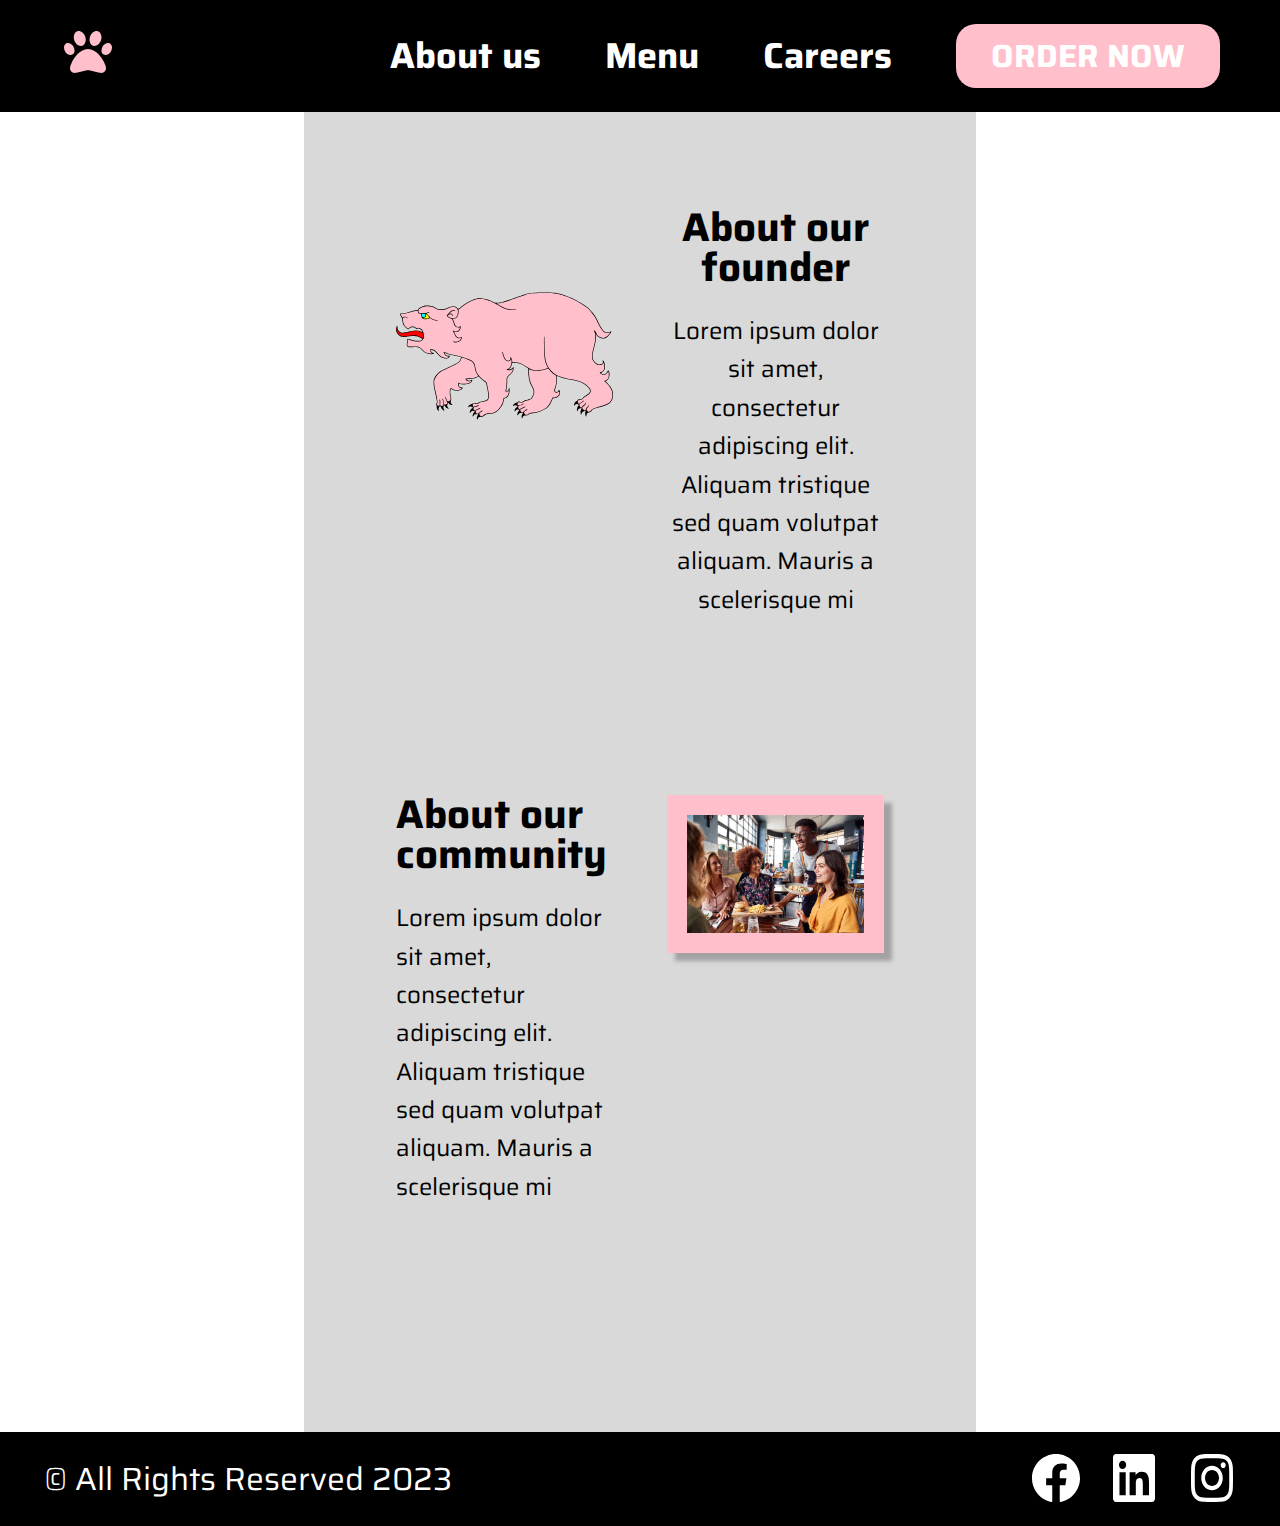
==== pages/about-us.html @ 556cab65 "menu page layout and design, linked pages to nav btns" ====
<!DOCTYPE html>
<html lang="en">
  <head>
    <meta charset="UTF-8" />
    <meta name="author" content="Group 3" />
    <meta name="description" content="Restaurant" />
    <meta name="keywords" content="Restaurant, menu, booking, food" />
    <meta name="viewport" content="width=device-width, initial-scale=1.0" />
    <link rel="stylesheet" href="../css/reset.css" type="text/css" />
    <link rel="stylesheet" href="../css/styles.css" type="text/css" />
    <link rel="stylesheet" href="../css/about-us.css" type="text/css" />
    <title>Pink Bear Restaurant - About us</title>
  </head>
  <body class="position-relative">
    <header id="about-us-header" class="header bg-black">
      <nav class="navbar">
        <ul class="navbar-list d-flex items-center fs-36 fw-700">
          <li class="navbar-list__paw-link">
            <a href="../index.html"
              ><img
                src="../assets/svg/paw-icon.svg"
                alt="Bear paw icon"
                class="navbar-list__paw-icon"
            /></a>
          </li>
          <li>
            <a
              href="./about-us.html"
              class="navbar-list__link position-relative"
              >About us</a
            >
          </li>
          <li>
            <a href="./menu.html" class="navbar-list__link position-relative"
              >Menu</a
            >
          </li>
          <li>
            <a href="" class="navbar-list__link position-relative">Careers</a>
          </li>
          <li>
            <button
              type="button"
              class="navbar-list__order-now-btn primary-btn"
            >
              Order now
            </button>
          </li>
        </ul>
      </nav>
    </header>
    <main id="about-us-main">
      <section id="about-us-section" class="about-us-section">
        <img
          src="../assets/svg/bear-logo.svg"
          alt="Pink bear logo"
          class="bear-logo bear-grid"
        />
        <hgroup
          id="about-founder-description"
          class="about-founder-description d-flex items-center flex-column"
        >
          <h2 class="fs-40 fw-700 about-founder-description__h2 text-center">
            About our founder
          </h2>
          <p class="fs-24 about-founder-description__text text-center">
            Lorem ipsum dolor sit amet, consectetur adipiscing elit. Aliquam
            tristique sed quam volutpat aliquam. Mauris a scelerisque mi
          </p>
        </hgroup>
        <hgroup
          id="about-community-description"
          class="about-community-description d-flex flex-column"
        >
          <h2 class="fs-40 fw-700">About our community</h2>
          <p class="fs-24 about-community-description__text">
            Lorem ipsum dolor sit amet, consectetur adipiscing elit. Aliquam
            tristique sed quam volutpat aliquam. Mauris a scelerisque mi
          </p>
        </hgroup>
        <img
          src="../assets/img/community.jpg"
          alt="Visitors of our restaurant"
          class="about-community-description__image"
        />
      </section>
    </main>
    <footer id="about-us-footer" class="footer bg-black d-flex items-center">
      <p class="footer__rights-reserved">© All Rights Reserved 2023</p>
      <div>
        <img
          src="../assets/svg/facebook-icon.svg"
          alt="Facebook icon"
          class="footer__icon footer__icon--mr-26"
        />
        <img
          src="../assets/svg/linkedin-icon.svg"
          alt="LinkedIn icon"
          class="footer__icon footer__icon--mr-26"
        />
        <img
          src="../assets/svg/instagram-icon.svg"
          alt="Instagram icon"
          class="footer__icon"
        />
      </div>
    </footer>
  </body>
</html>
---- css/styles.css ----
@import url("https://fonts.googleapis.com/css2?family=Saira:ital,wght@0,100..900;1,100..900&display=swap");

html {
  scroll-padding-top: 20px;
}

body {
  font-family: "Saira", sans-serif;
  font-weight: 400;
  min-height: 100vh;
}

/* HELPER CLASSES */
.bg-black {
  background-color: #000000;
}

.fs-64 {
  font-size: 64px;
}

.fs-40 {
  font-size: 40px;
}

.fs-36 {
  font-size: 36px;
}

.fs-24 {
  font-size: 24px;
}

.fw-700 {
  font-weight: 700;
}

.text-center {
  text-align: center;
}

.primary-btn {
  color: white;
  background-color: #ffc0cb;
  text-transform: uppercase;
  border-radius: 20px;
  font-family: "Saira", sans-serif;
  border: none;
  font-size: 32px;
  font-weight: 700;
  transition-property: background-color;
  transition-duration: 500ms;
}

.position-relative {
  position: relative;
}

.d-flex {
  display: flex;
}

.items-center {
  align-items: center;
}

.flex-column {
  flex-direction: column;
}

/*NAVIGATION*/
.header {
  width: 100%;
  height: 112px;
  position: fixed;
  top: 0;
  z-index: 1;
  padding-right: 60px;
  box-sizing: border-box;
}

.navbar-list {
  list-style-type: none;
  width: 100%;
  height: 112px;
  justify-content: flex-end;
  gap: 64px;
  position: relative;
}

.navbar-list__paw-link {
  position: absolute;
  z-index: 2;
  top: 28px;
  left: 64px;
}

.navbar-list__paw-icon {
  max-width: 48px;
  max-height: 48px;
  transition: transform 1000ms, filter 1000ms;
}

.navbar-list__paw-icon:hover {
  transform: scale(1.1);
  filter: drop-shadow(0 0 0.75rem white);
}

.navbar-list__link {
  color: white;
  text-decoration: none;
}

.navbar-list__link::after {
  transform: scaleX(0);
  content: "";
  position: absolute;
  bottom: 0;
  left: 0;
  width: 100%;
  height: 1px;
  background-color: white;
  transition-property: transform;
  transition-duration: 1000ms;
}

.navbar-list__link:hover::after {
  transform: scaleX(1);
}

.navbar-list__order-now-btn {
  height: 64px;
  width: 264px;
}

.navbar-list__order-now-btn:hover {
  background-color: #daa5ad;
  cursor: pointer;
}

.navbar-list__order-now-btn:active {
  background-color: #daa5ad;
  cursor: pointer;
}

/*LOGO*/
.bear-logo {
  max-width: 524px;
  max-height: 296px;
  width: 100%;
  height: 100%;
}

/*Call us icon*/
.home-book-table-section__call-icon {
  position: absolute;
  z-index: 0;
  right: 0;
  transition-property: fill;
  transition-duration: 500ms;
}

.home-book-table-section__call-icon--b202 {
  bottom: 202px;
}

.home-book-table-section__call-icon:hover {
  cursor: pointer;
}

/*FOOTER*/
.footer {
  height: 94px;
  color: white;
  justify-content: space-between;
  padding: 0 44px;
  box-sizing: border-box;
  position: absolute;
  bottom: 0;
  left: 0;
  width: 100%;
}

.footer__rights-reserved {
  font-size: 32px;
}

.footer__icon {
  width: 48px;
  height: 48px;
}

.footer__icon:hover {
  cursor: pointer;
}

.footer__icon--mr-26 {
  margin-right: 26px;
}
---- css/about-us.css ----
.about-us-section {
  padding: 208px 92px 320px 92px;
  background-color: #d9d9d9;
  margin: 0 19rem;
  display: grid;
  grid-template-columns: repeat(2, 1fr);
  grid-template-rows: repeat(2, 1fr);
  grid-template-areas: "bear-grid founder" "community community-img";
  column-gap: 3.4rem;
  row-gap: 11rem;
}

/*FOUNDER*/
.bear-grid {
  grid-area: bear-grid;
}

.about-founder-description {
  grid-area: founder;
}

.about-founder-description__text {
  margin-top: 24px;
  line-height: 1.6;
}

/*COMMUNITY*/
.about-community-description {
  grid-area: community;
}

.about-community-description__image {
  max-height: auto;
  max-width: 100%;
  border: 20px solid #ffc0cb;
  box-sizing: border-box;
  box-shadow: 8px 8px 4px #00000040;
  grid-area: community-img;
}

.about-community-description__text {
  margin-top: 24px;
  line-height: 1.6;
}
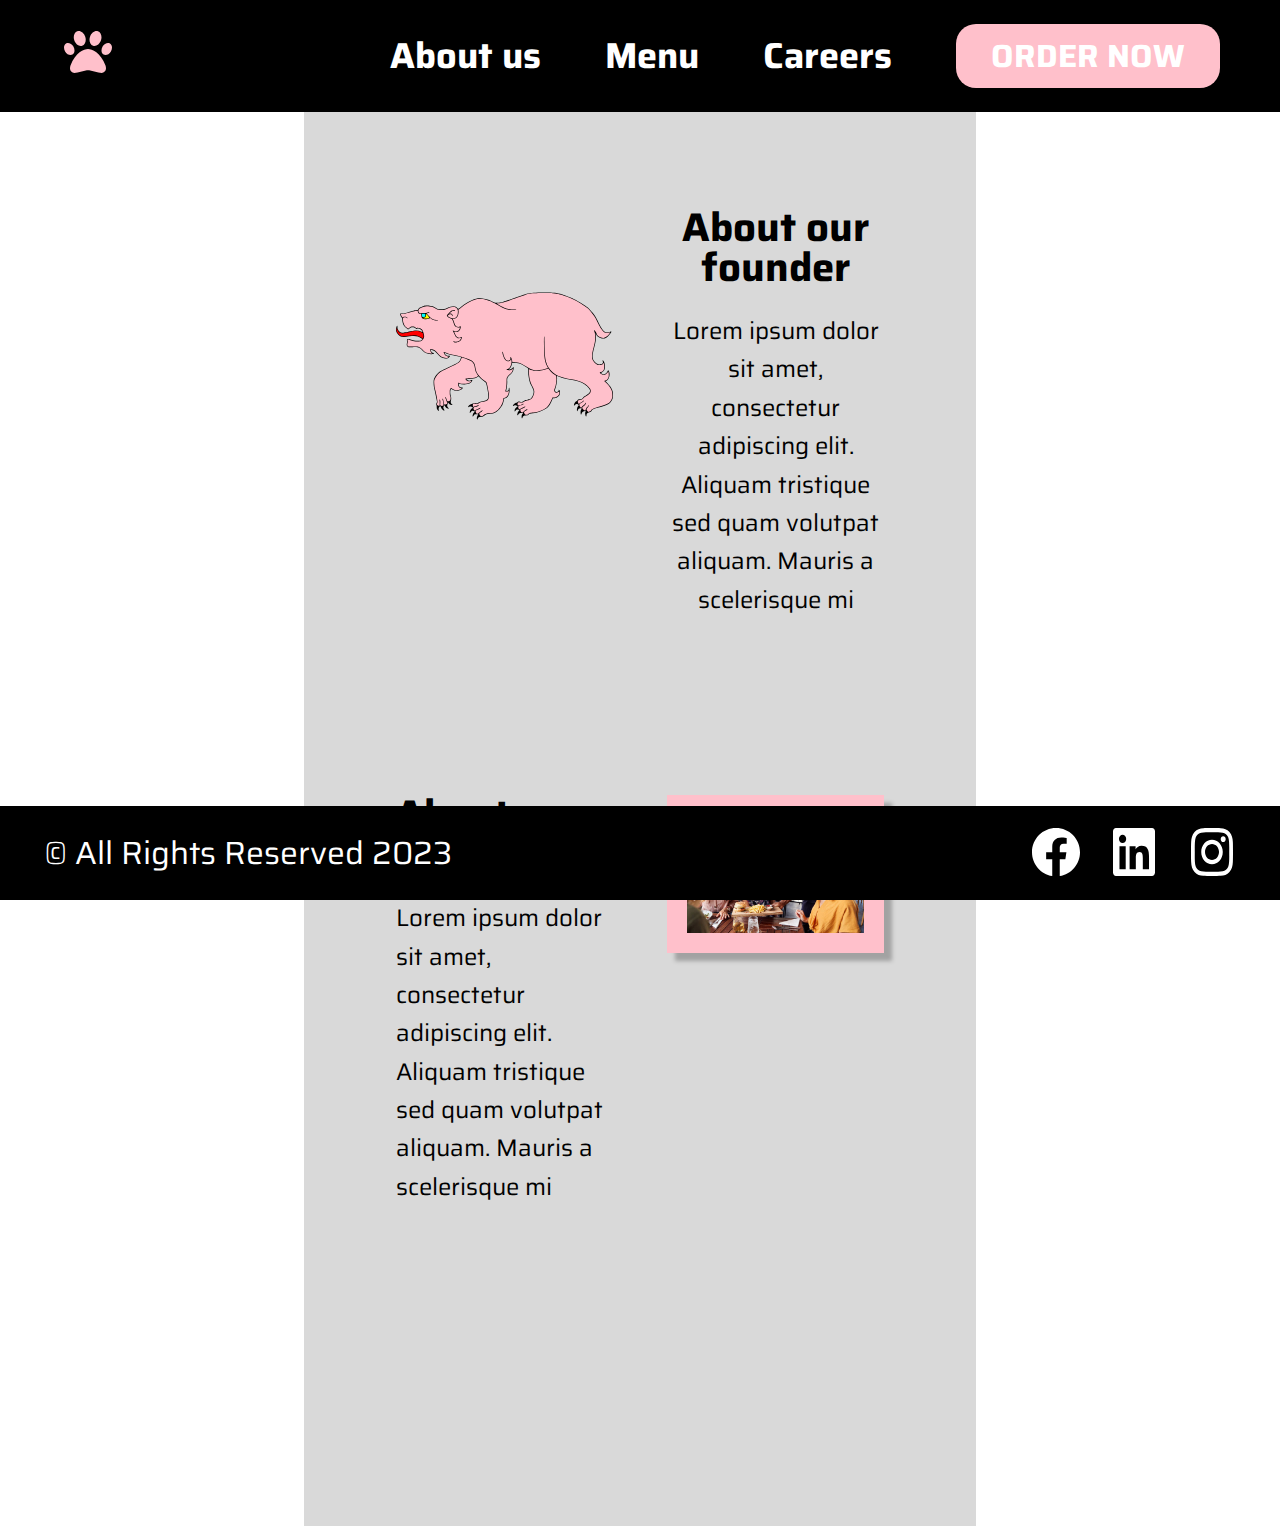
==== commit a7625635: "linking booking page to all other" ====
--- a/pages/about-us.html
+++ b/pages/about-us.html
@@ -43,7 +43,7 @@
               type="button"
               class="navbar-list__order-now-btn primary-btn"
             >
-              Order now
+              <a href="../pages/book-table.html">Order now</a>
             </button>
           </li>
         </ul>
--- a/css/styles.css
+++ b/css/styles.css
@@ -1,4 +1,14 @@
-@import url("https://fonts.googleapis.com/css2?family=Saira:ital,wght@0,100..900;1,100..900&display=swap");
+@font-face {
+  font-family: "Saira";
+  src: url("../fonts/Saira/static/Saira-Regular.ttf");
+  font-weight: 400;
+}
+
+@font-face {
+  font-family: "Saira";
+  src: url("../fonts/Saira/static/Saira-Bold.ttf");
+  font-weight: 700;
+}
 
 html {
   scroll-padding-top: 20px;
@@ -7,7 +17,12 @@
 body {
   font-family: "Saira", sans-serif;
   font-weight: 400;
-  min-height: 100vh;
+  min-height: 100%;
+}
+
+a {
+  text-decoration: none;
+  color: inherit;
 }
 
 /* HELPER CLASSES */
@@ -52,6 +67,18 @@
   transition-duration: 500ms;
 }
 
+.form-btn {
+  height: 58px;
+  background-color: #1b52df;
+  color: #ffffff;
+  font-family: "Saira", sans-serif;
+  font-weight: 400;
+  border: none;
+  transition-property: background-color;
+  transition-duration: 500ms;
+  box-sizing: border-box;
+}
+
 .position-relative {
   position: relative;
 }
@@ -66,6 +93,11 @@
 
 .flex-column {
   flex-direction: column;
+}
+
+.form-btn:hover {
+  background-color: #1949c4;
+  cursor: pointer;
 }
 
 /*NAVIGATION*/
@@ -175,7 +207,7 @@
   justify-content: space-between;
   padding: 0 44px;
   box-sizing: border-box;
-  position: absolute;
+  position: fixed;
   bottom: 0;
   left: 0;
   width: 100%;
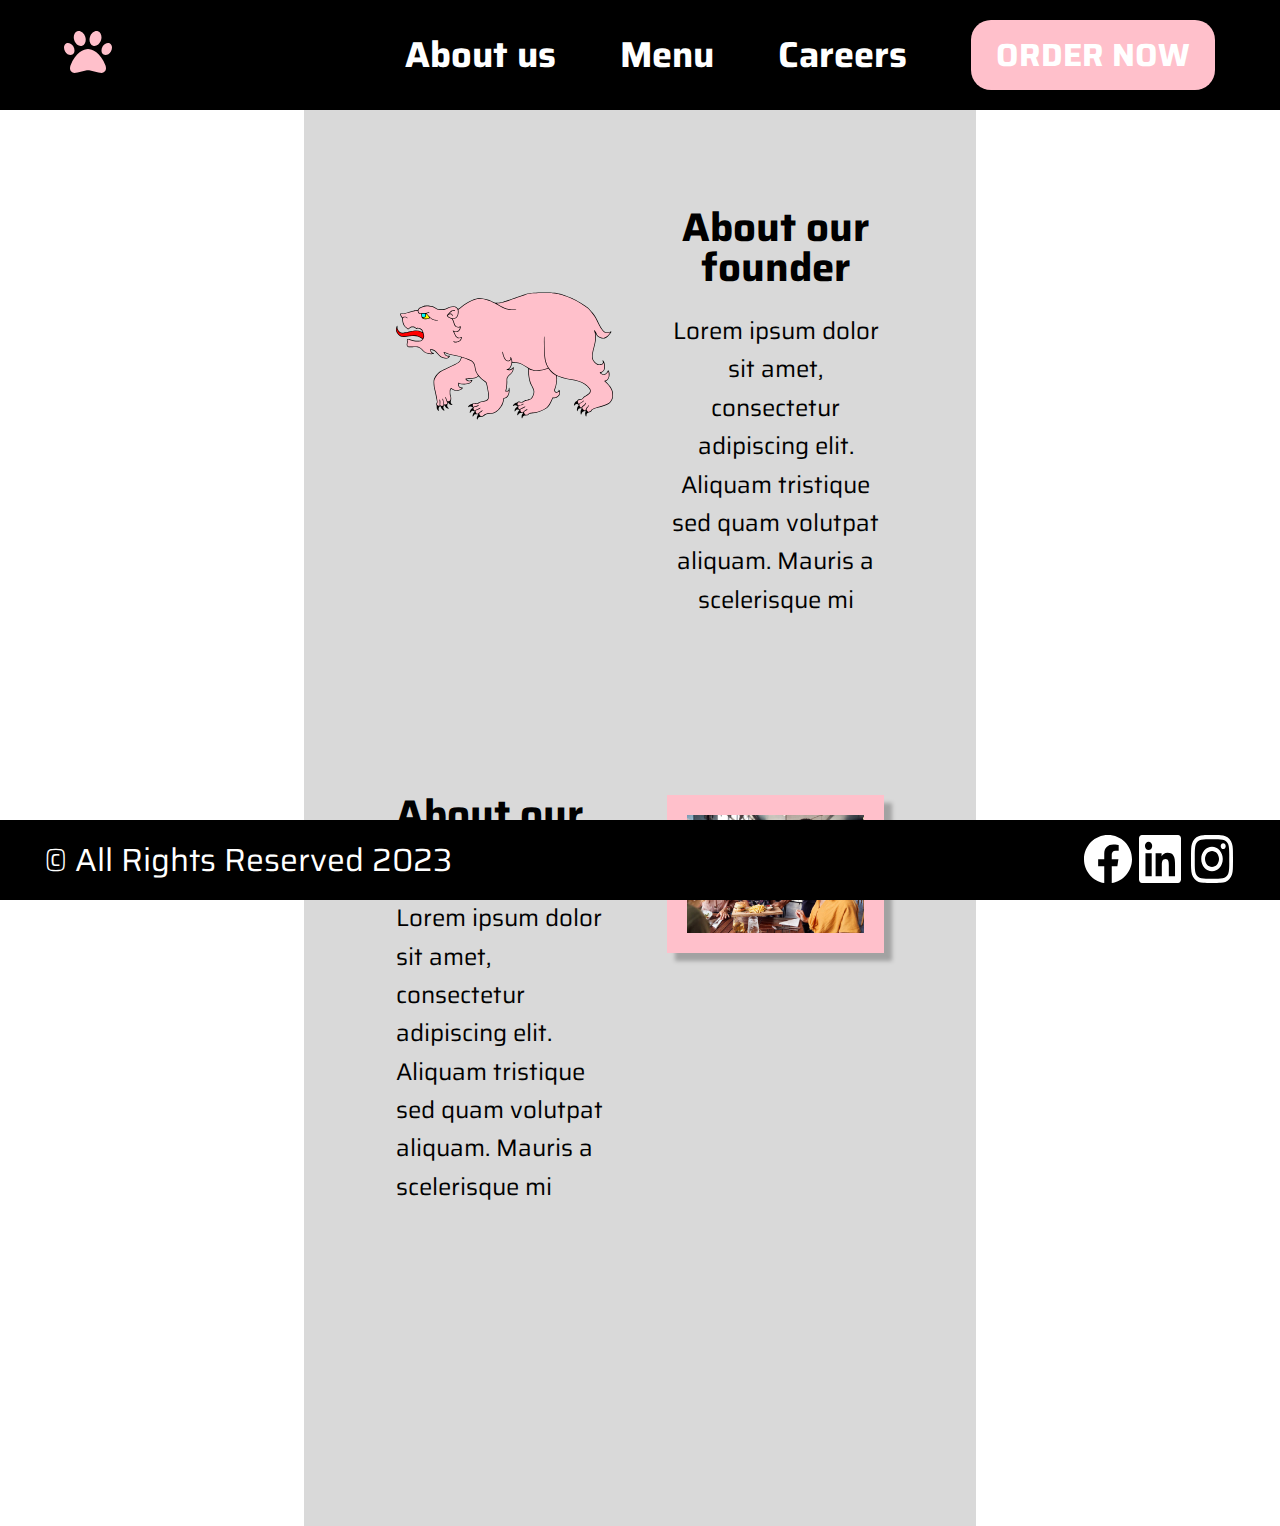
==== commit 31ae6624: "Add responsive footer" ====
--- a/pages/about-us.html
+++ b/pages/about-us.html
@@ -43,7 +43,17 @@
               type="button"
               class="navbar-list__order-now-btn primary-btn"
             >
-              <a href="../pages/book-table.html">Order now</a>
+              <svg
+                xmlns="http://www.w3.org/2000/svg"
+                viewBox="0 0 448 512"
+                class="navbar-list__order-now-icon"
+              >
+                <!--!Font Awesome Free 6.5.1 by @fontawesome - https://fontawesome.com License - https://fontawesome.com/license/free Copyright 2024 Fonticons, Inc.-->
+                <path
+                  d="M416 0C400 0 288 32 288 176V288c0 35.3 28.7 64 64 64h32V480c0 17.7 14.3 32 32 32s32-14.3 32-32V352 240 32c0-17.7-14.3-32-32-32zM64 16C64 7.8 57.9 1 49.7 .1S34.2 4.6 32.4 12.5L2.1 148.8C.7 155.1 0 161.5 0 167.9c0 45.9 35.1 83.6 80 87.7V480c0 17.7 14.3 32 32 32s32-14.3 32-32V255.6c44.9-4.1 80-41.8 80-87.7c0-6.4-.7-12.8-2.1-19.1L191.6 12.5c-1.8-8-9.3-13.3-17.4-12.4S160 7.8 160 16V150.2c0 5.4-4.4 9.8-9.8 9.8c-5.1 0-9.3-3.9-9.8-9L127.9 14.6C127.2 6.3 120.3 0 112 0s-15.2 6.3-15.9 14.6L83.7 151c-.5 5.1-4.7 9-9.8 9c-5.4 0-9.8-4.4-9.8-9.8V16zm48.3 152l-.3 0-.3 0 .3-.7 .3 .7z"
+                />
+              </svg>
+              Order now
             </button>
           </li>
         </ul>
@@ -86,7 +96,7 @@
       </section>
     </main>
     <footer id="about-us-footer" class="footer bg-black d-flex items-center">
-      <p class="footer__rights-reserved">© All Rights Reserved 2023</p>
+      <p class="fs-32">© All Rights Reserved 2023</p>
       <div>
         <img
           src="../assets/svg/facebook-icon.svg"
--- a/css/styles.css
+++ b/css/styles.css
@@ -20,30 +20,29 @@
   min-height: 100%;
 }
 
-a {
-  text-decoration: none;
-  color: inherit;
-}
-
 /* HELPER CLASSES */
 .bg-black {
   background-color: #000000;
 }
 
 .fs-64 {
-  font-size: 64px;
+  font-size: 2.25rem;
 }
 
 .fs-40 {
-  font-size: 40px;
+  font-size: 2rem;
 }
 
 .fs-36 {
-  font-size: 36px;
+  font-size: 1.7rem;
+}
+
+.fs-32 {
+  font-size: 1.2rem;
 }
 
 .fs-24 {
-  font-size: 24px;
+  font-size: 1rem;
 }
 
 .fw-700 {
@@ -61,7 +60,6 @@
   border-radius: 20px;
   font-family: "Saira", sans-serif;
   border: none;
-  font-size: 32px;
   font-weight: 700;
   transition-property: background-color;
   transition-duration: 500ms;
@@ -101,41 +99,27 @@
 }
 
 /*NAVIGATION*/
+
 .header {
   width: 100%;
-  height: 112px;
+  height: auto;
   position: fixed;
   top: 0;
   z-index: 1;
-  padding-right: 60px;
   box-sizing: border-box;
 }
 
 .navbar-list {
   list-style-type: none;
   width: 100%;
-  height: 112px;
-  justify-content: flex-end;
-  gap: 64px;
+  height: auto;
+  justify-content: center;
+  align-items: center;
+  flex-wrap: wrap;
+  gap: 20px;
   position: relative;
-}
-
-.navbar-list__paw-link {
-  position: absolute;
-  z-index: 2;
-  top: 28px;
-  left: 64px;
-}
-
-.navbar-list__paw-icon {
-  max-width: 48px;
-  max-height: 48px;
-  transition: transform 1000ms, filter 1000ms;
-}
-
-.navbar-list__paw-icon:hover {
-  transform: scale(1.1);
-  filter: drop-shadow(0 0 0.75rem white);
+  padding: 20px 5px;
+  box-sizing: border-box;
 }
 
 .navbar-list__link {
@@ -143,36 +127,19 @@
   text-decoration: none;
 }
 
-.navbar-list__link::after {
-  transform: scaleX(0);
-  content: "";
-  position: absolute;
-  bottom: 0;
-  left: 0;
-  width: 100%;
-  height: 1px;
-  background-color: white;
-  transition-property: transform;
-  transition-duration: 1000ms;
-}
-
-.navbar-list__link:hover::after {
-  transform: scaleX(1);
-}
-
 .navbar-list__order-now-btn {
-  height: 64px;
-  width: 264px;
-}
-
-.navbar-list__order-now-btn:hover {
-  background-color: #daa5ad;
-  cursor: pointer;
-}
-
-.navbar-list__order-now-btn:active {
-  background-color: #daa5ad;
-  cursor: pointer;
+  max-height: 80px;
+  max-width: 100px;
+  padding: 10px 25px;
+  color: transparent;
+}
+
+.navbar-list__order-now-icon {
+  margin: auto;
+  vertical-align: middle;
+  width: 48px;
+  height: 48px;
+  fill: #ffffff;
 }
 
 /*LOGO*/
@@ -202,10 +169,11 @@
 
 /*FOOTER*/
 .footer {
-  height: 94px;
+  max-height: 80px;
+  height: auto;
   color: white;
   justify-content: space-between;
-  padding: 0 44px;
+  padding: 23px 44px;
   box-sizing: border-box;
   position: fixed;
   bottom: 0;
@@ -213,19 +181,117 @@
   width: 100%;
 }
 
-.footer__rights-reserved {
-  font-size: 32px;
+.footer__icon-container {
+  gap: 15px;
 }
 
 .footer__icon {
-  width: 48px;
-  height: 48px;
-}
-
-.footer__icon:hover {
-  cursor: pointer;
-}
-
-.footer__icon--mr-26 {
-  margin-right: 26px;
-}
+  width: 30px;
+  height: 30px;
+}
+
+@media only screen and (min-width: 1020px) {
+  .fs-64 {
+    font-size: 4rem;
+  }
+
+  .fs-40 {
+    font-size: 2.5rem;
+  }
+
+  .fs-36 {
+    font-size: 2.25rem;
+  }
+
+  .fs-32 {
+    font-size: 32px;
+  }
+
+  .fs-24 {
+    font-size: 1.5rem;
+  }
+
+  /*NAVIGATION*/
+  .header {
+    padding-right: 60px;
+  }
+
+  .navbar-list {
+    list-style-type: none;
+    width: 100%;
+    height: auto;
+    justify-content: flex-end;
+    gap: 64px;
+    position: relative;
+  }
+
+  .navbar-list__paw-link {
+    position: absolute;
+    z-index: 2;
+    top: 28px;
+    left: 64px;
+  }
+
+  .navbar-list__paw-icon {
+    max-width: 48px;
+    max-height: 48px;
+    transition: transform 1000ms, filter 1000ms;
+  }
+
+  .navbar-list__paw-icon:hover {
+    transform: scale(1.1);
+    filter: drop-shadow(0 0 0.75rem white);
+  }
+
+  .navbar-list__link::after {
+    transform: scaleX(0);
+    content: "";
+    position: absolute;
+    bottom: 0;
+    left: 0;
+    width: 100%;
+    height: 1px;
+    background-color: white;
+    transition-property: transform;
+    transition-duration: 1000ms;
+  }
+
+  .navbar-list__link:hover::after {
+    transform: scaleX(1);
+  }
+
+  .navbar-list__order-now-btn {
+    max-width: 100%;
+    height: auto;
+    color: #ffffff;
+    font-size: 32px;
+  }
+
+  .navbar-list__order-now-btn:hover {
+    background-color: #daa5ad;
+    cursor: pointer;
+  }
+
+  .navbar-list__order-now-btn:active {
+    background-color: #daa5ad;
+    cursor: pointer;
+  }
+
+  .navbar-list__order-now-icon {
+    display: none;
+  }
+
+  /*FOOTER*/
+  .footer__icon-container {
+    gap: 26px;
+  }
+
+  .footer__icon {
+    width: 48px;
+    height: 48px;
+  }
+
+  .footer__icon:hover {
+    cursor: pointer;
+  }
+}
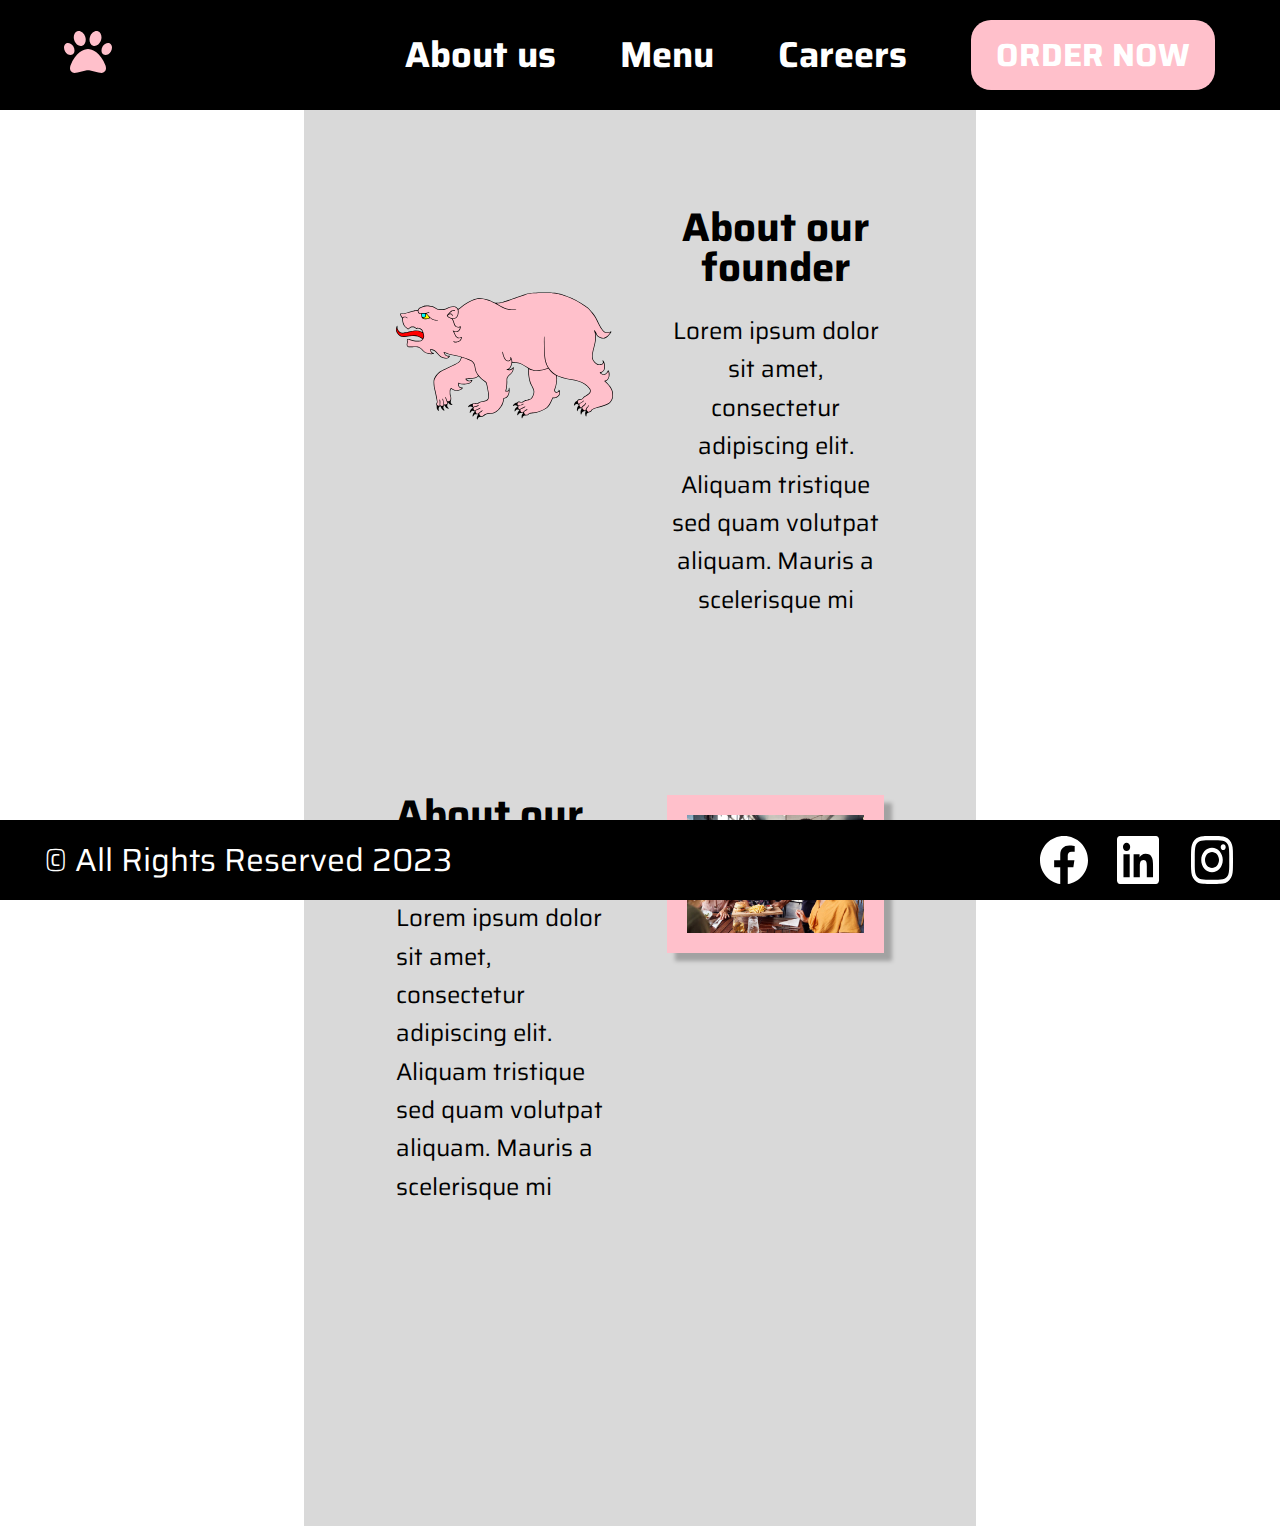
==== commit 4a878bb8: "Update footer for all pages" ====
--- a/pages/about-us.html
+++ b/pages/about-us.html
@@ -97,7 +97,7 @@
     </main>
     <footer id="about-us-footer" class="footer bg-black d-flex items-center">
       <p class="fs-32">© All Rights Reserved 2023</p>
-      <div>
+      <div class="footer__icon-container d-flex">
         <img
           src="../assets/svg/facebook-icon.svg"
           alt="Facebook icon"
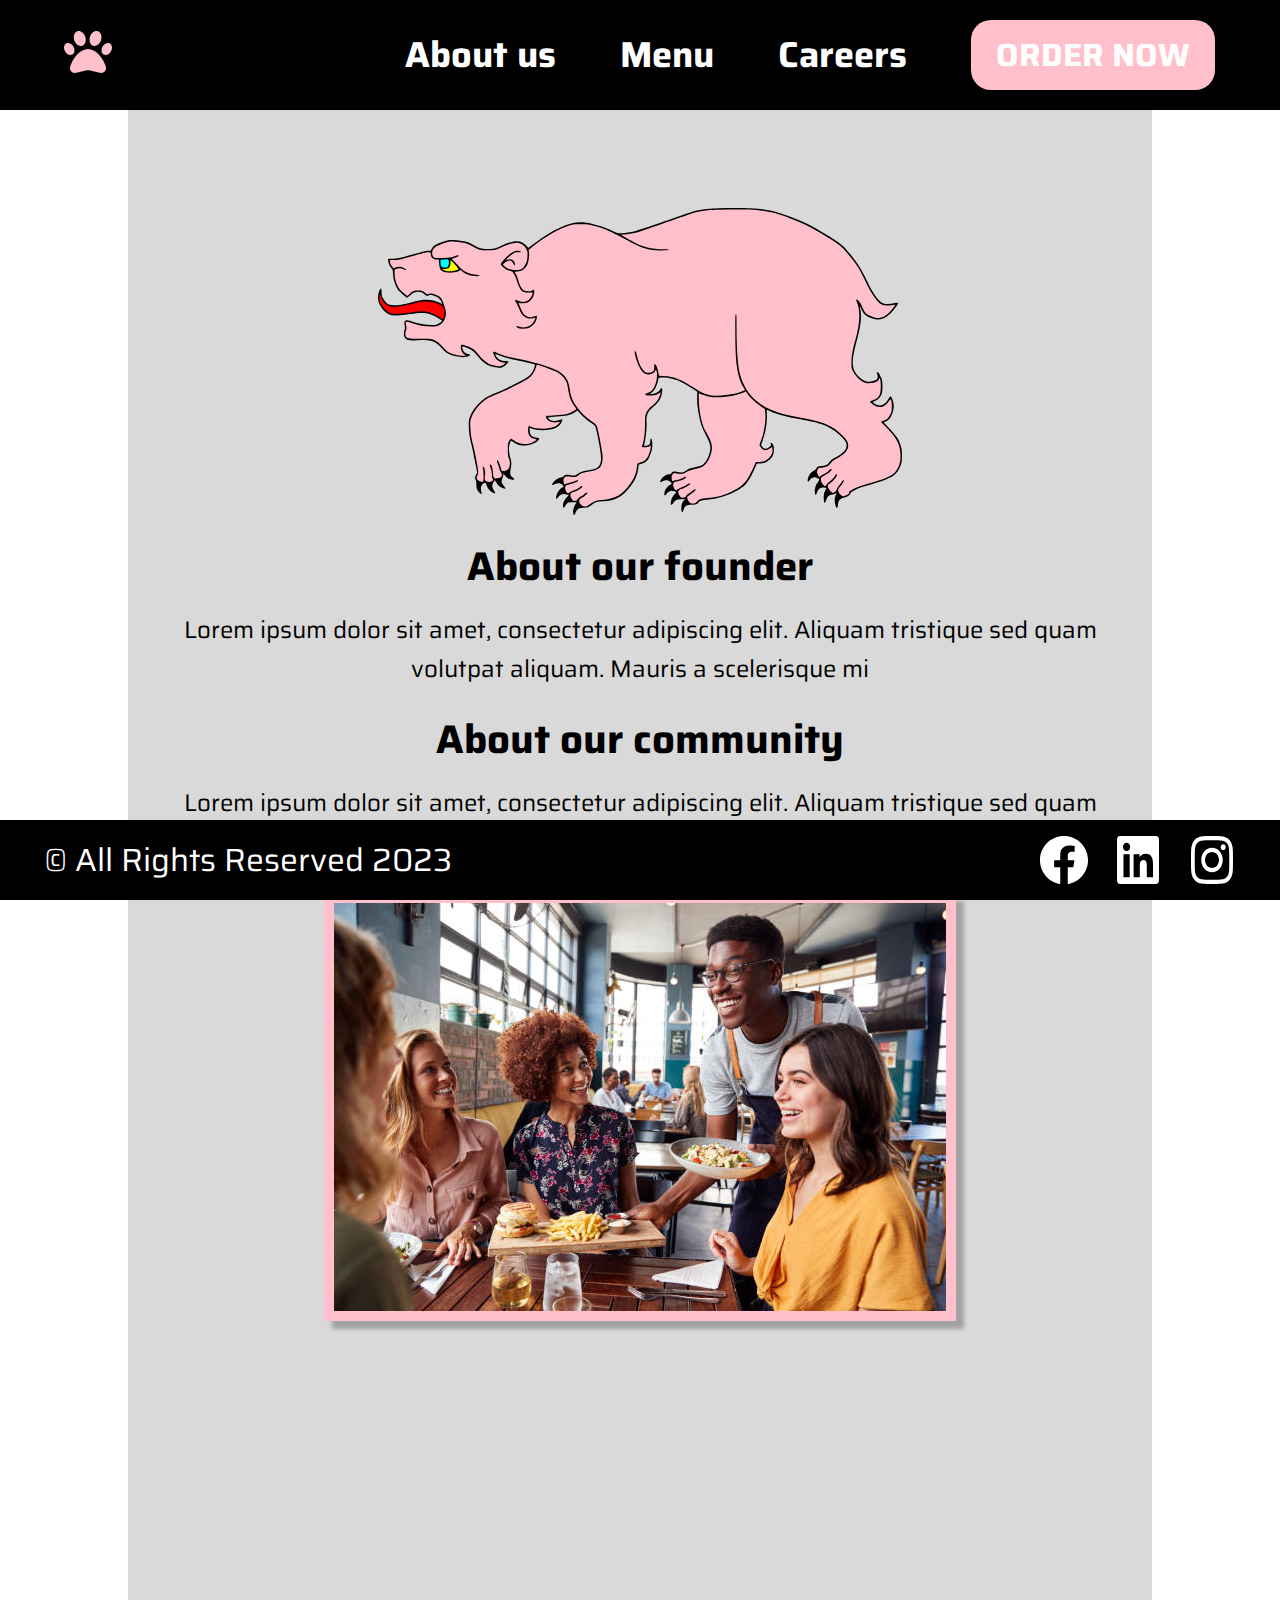
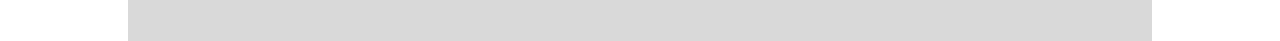
==== commit 2cc13680: "Make the About us page responsive; remove the unnecessary styles like height: auto; make the respons" ====
--- a/pages/about-us.html
+++ b/pages/about-us.html
@@ -36,25 +36,31 @@
             >
           </li>
           <li>
-            <a href="" class="navbar-list__link position-relative">Careers</a>
+            <a
+              href="./application.html"
+              class="navbar-list__link position-relative"
+              >Careers</a
+            >
           </li>
           <li>
-            <button
-              type="button"
-              class="navbar-list__order-now-btn primary-btn"
-            >
-              <svg
-                xmlns="http://www.w3.org/2000/svg"
-                viewBox="0 0 448 512"
-                class="navbar-list__order-now-icon"
+            <a href="../pages/book-table.html">
+              <button
+                type="button"
+                class="navbar-list__order-now-btn primary-btn"
               >
-                <!--!Font Awesome Free 6.5.1 by @fontawesome - https://fontawesome.com License - https://fontawesome.com/license/free Copyright 2024 Fonticons, Inc.-->
-                <path
-                  d="M416 0C400 0 288 32 288 176V288c0 35.3 28.7 64 64 64h32V480c0 17.7 14.3 32 32 32s32-14.3 32-32V352 240 32c0-17.7-14.3-32-32-32zM64 16C64 7.8 57.9 1 49.7 .1S34.2 4.6 32.4 12.5L2.1 148.8C.7 155.1 0 161.5 0 167.9c0 45.9 35.1 83.6 80 87.7V480c0 17.7 14.3 32 32 32s32-14.3 32-32V255.6c44.9-4.1 80-41.8 80-87.7c0-6.4-.7-12.8-2.1-19.1L191.6 12.5c-1.8-8-9.3-13.3-17.4-12.4S160 7.8 160 16V150.2c0 5.4-4.4 9.8-9.8 9.8c-5.1 0-9.3-3.9-9.8-9L127.9 14.6C127.2 6.3 120.3 0 112 0s-15.2 6.3-15.9 14.6L83.7 151c-.5 5.1-4.7 9-9.8 9c-5.4 0-9.8-4.4-9.8-9.8V16zm48.3 152l-.3 0-.3 0 .3-.7 .3 .7z"
-                />
-              </svg>
-              Order now
-            </button>
+                <svg
+                  xmlns="http://www.w3.org/2000/svg"
+                  viewBox="0 0 448 512"
+                  class="navbar-list__order-now-icon"
+                >
+                  <!--!Font Awesome Free 6.5.1 by @fontawesome - https://fontawesome.com License - https://fontawesome.com/license/free Copyright 2024 Fonticons, Inc.-->
+                  <path
+                    d="M416 0C400 0 288 32 288 176V288c0 35.3 28.7 64 64 64h32V480c0 17.7 14.3 32 32 32s32-14.3 32-32V352 240 32c0-17.7-14.3-32-32-32zM64 16C64 7.8 57.9 1 49.7 .1S34.2 4.6 32.4 12.5L2.1 148.8C.7 155.1 0 161.5 0 167.9c0 45.9 35.1 83.6 80 87.7V480c0 17.7 14.3 32 32 32s32-14.3 32-32V255.6c44.9-4.1 80-41.8 80-87.7c0-6.4-.7-12.8-2.1-19.1L191.6 12.5c-1.8-8-9.3-13.3-17.4-12.4S160 7.8 160 16V150.2c0 5.4-4.4 9.8-9.8 9.8c-5.1 0-9.3-3.9-9.8-9L127.9 14.6C127.2 6.3 120.3 0 112 0s-15.2 6.3-15.9 14.6L83.7 151c-.5 5.1-4.7 9-9.8 9c-5.4 0-9.8-4.4-9.8-9.8V16zm48.3 152l-.3 0-.3 0 .3-.7 .3 .7z"
+                  />
+                </svg>
+                Order now
+              </button>
+            </a>
           </li>
         </ul>
       </nav>
@@ -73,7 +79,7 @@
           <h2 class="fs-40 fw-700 about-founder-description__h2 text-center">
             About our founder
           </h2>
-          <p class="fs-24 about-founder-description__text text-center">
+          <p class="fs-24 about-us-description__text text-center">
             Lorem ipsum dolor sit amet, consectetur adipiscing elit. Aliquam
             tristique sed quam volutpat aliquam. Mauris a scelerisque mi
           </p>
@@ -82,8 +88,8 @@
           id="about-community-description"
           class="about-community-description d-flex flex-column"
         >
-          <h2 class="fs-40 fw-700">About our community</h2>
-          <p class="fs-24 about-community-description__text">
+          <h2 class="fs-40 fw-700 text-center">About our community</h2>
+          <p class="fs-24 about-us-description__text text-center">
             Lorem ipsum dolor sit amet, consectetur adipiscing elit. Aliquam
             tristique sed quam volutpat aliquam. Mauris a scelerisque mi
           </p>
--- a/css/styles.css
+++ b/css/styles.css
@@ -18,6 +18,11 @@
   font-family: "Saira", sans-serif;
   font-weight: 400;
   min-height: 100%;
+}
+
+a {
+  text-decoration: none;
+  color: inherit;
 }
 
 /* HELPER CLASSES */
@@ -102,7 +107,6 @@
 
 .header {
   width: 100%;
-  height: auto;
   position: fixed;
   top: 0;
   z-index: 1;
@@ -111,8 +115,6 @@
 
 .navbar-list {
   list-style-type: none;
-  width: 100%;
-  height: auto;
   justify-content: center;
   align-items: center;
   flex-wrap: wrap;
@@ -144,27 +146,8 @@
 
 /*LOGO*/
 .bear-logo {
-  max-width: 524px;
-  max-height: 296px;
-  width: 100%;
-  height: 100%;
-}
-
-/*Call us icon*/
-.home-book-table-section__call-icon {
-  position: absolute;
-  z-index: 0;
-  right: 0;
-  transition-property: fill;
-  transition-duration: 500ms;
-}
-
-.home-book-table-section__call-icon--b202 {
-  bottom: 202px;
-}
-
-.home-book-table-section__call-icon:hover {
-  cursor: pointer;
+  max-width: 70%;
+  height: auto;
 }
 
 /*FOOTER*/
@@ -190,6 +173,13 @@
   height: 30px;
 }
 
+@media only screen and (min-width: 800px) and (max-width: 1019px) {
+  .bear-logo {
+    max-width: 75%;
+    height: auto;
+  }
+}
+
 @media only screen and (min-width: 1020px) {
   .fs-64 {
     font-size: 4rem;
@@ -204,7 +194,7 @@
   }
 
   .fs-32 {
-    font-size: 32px;
+    font-size: 2rem;
   }
 
   .fs-24 {
@@ -218,7 +208,6 @@
 
   .navbar-list {
     list-style-type: none;
-    width: 100%;
     height: auto;
     justify-content: flex-end;
     gap: 64px;
@@ -281,6 +270,12 @@
     display: none;
   }
 
+  /*LOGO*/
+  .bear-logo {
+    max-width: 524px;
+    width: 100%;
+  }
+
   /*FOOTER*/
   .footer__icon-container {
     gap: 26px;
--- a/css/about-us.css
+++ b/css/about-us.css
@@ -1,44 +1,61 @@
 .about-us-section {
-  padding: 208px 92px 320px 92px;
+  padding: 216px 10px 220px 10px;
   background-color: #d9d9d9;
-  margin: 0 19rem;
+  margin: 0;
   display: grid;
-  grid-template-columns: repeat(2, 1fr);
-  grid-template-rows: repeat(2, 1fr);
-  grid-template-areas: "bear-grid founder" "community community-img";
-  column-gap: 3.4rem;
-  row-gap: 11rem;
+  justify-items: center;
+  row-gap: 2rem;
 }
 
-/*FOUNDER*/
-.bear-grid {
-  grid-area: bear-grid;
-}
-
-.about-founder-description {
-  grid-area: founder;
-}
-
-.about-founder-description__text {
+.about-us-description__text {
   margin-top: 24px;
   line-height: 1.6;
 }
 
-/*COMMUNITY*/
-.about-community-description {
-  grid-area: community;
+.about-community-description__image {
+  max-width: 75%;
+  border: 10px solid #ffc0cb;
+  box-sizing: border-box;
+  box-shadow: 8px 8px 4px #00000040;
 }
 
-.about-community-description__image {
-  max-height: auto;
-  max-width: 100%;
-  border: 20px solid #ffc0cb;
-  box-sizing: border-box;
-  box-shadow: 8px 8px 4px #00000040;
-  grid-area: community-img;
+@media only screen and (min-width: 600px) and (max-width: 1299px) {
+  .about-us-section {
+    padding: 208px 10px 320px 10px;
+    margin: 0 8rem;
+  }
 }
 
-.about-community-description__text {
-  margin-top: 24px;
-  line-height: 1.6;
+@media only screen and (min-width: 1300px) {
+  .about-us-section {
+    padding: 208px 92px 320px 92px;
+    margin: 0 19rem;
+    grid-template-columns: repeat(2, 1fr);
+    grid-template-rows: repeat(2, 1fr);
+    grid-template-areas: "bear-grid founder" "community community-img";
+    column-gap: 3.4rem;
+    row-gap: 11rem;
+  }
+
+  /*FOUNDER*/
+  .bear-grid {
+    grid-area: bear-grid;
+  }
+
+  .about-founder-description {
+    grid-area: founder;
+  }
+
+  /*COMMUNITY*/
+  .about-community-description {
+    grid-area: community;
+  }
+
+  .about-community-description__image {
+    max-height: auto;
+    max-width: 100%;
+    border: 20px solid #ffc0cb;
+    box-sizing: border-box;
+    grid-area: community-img;
+  }
 }
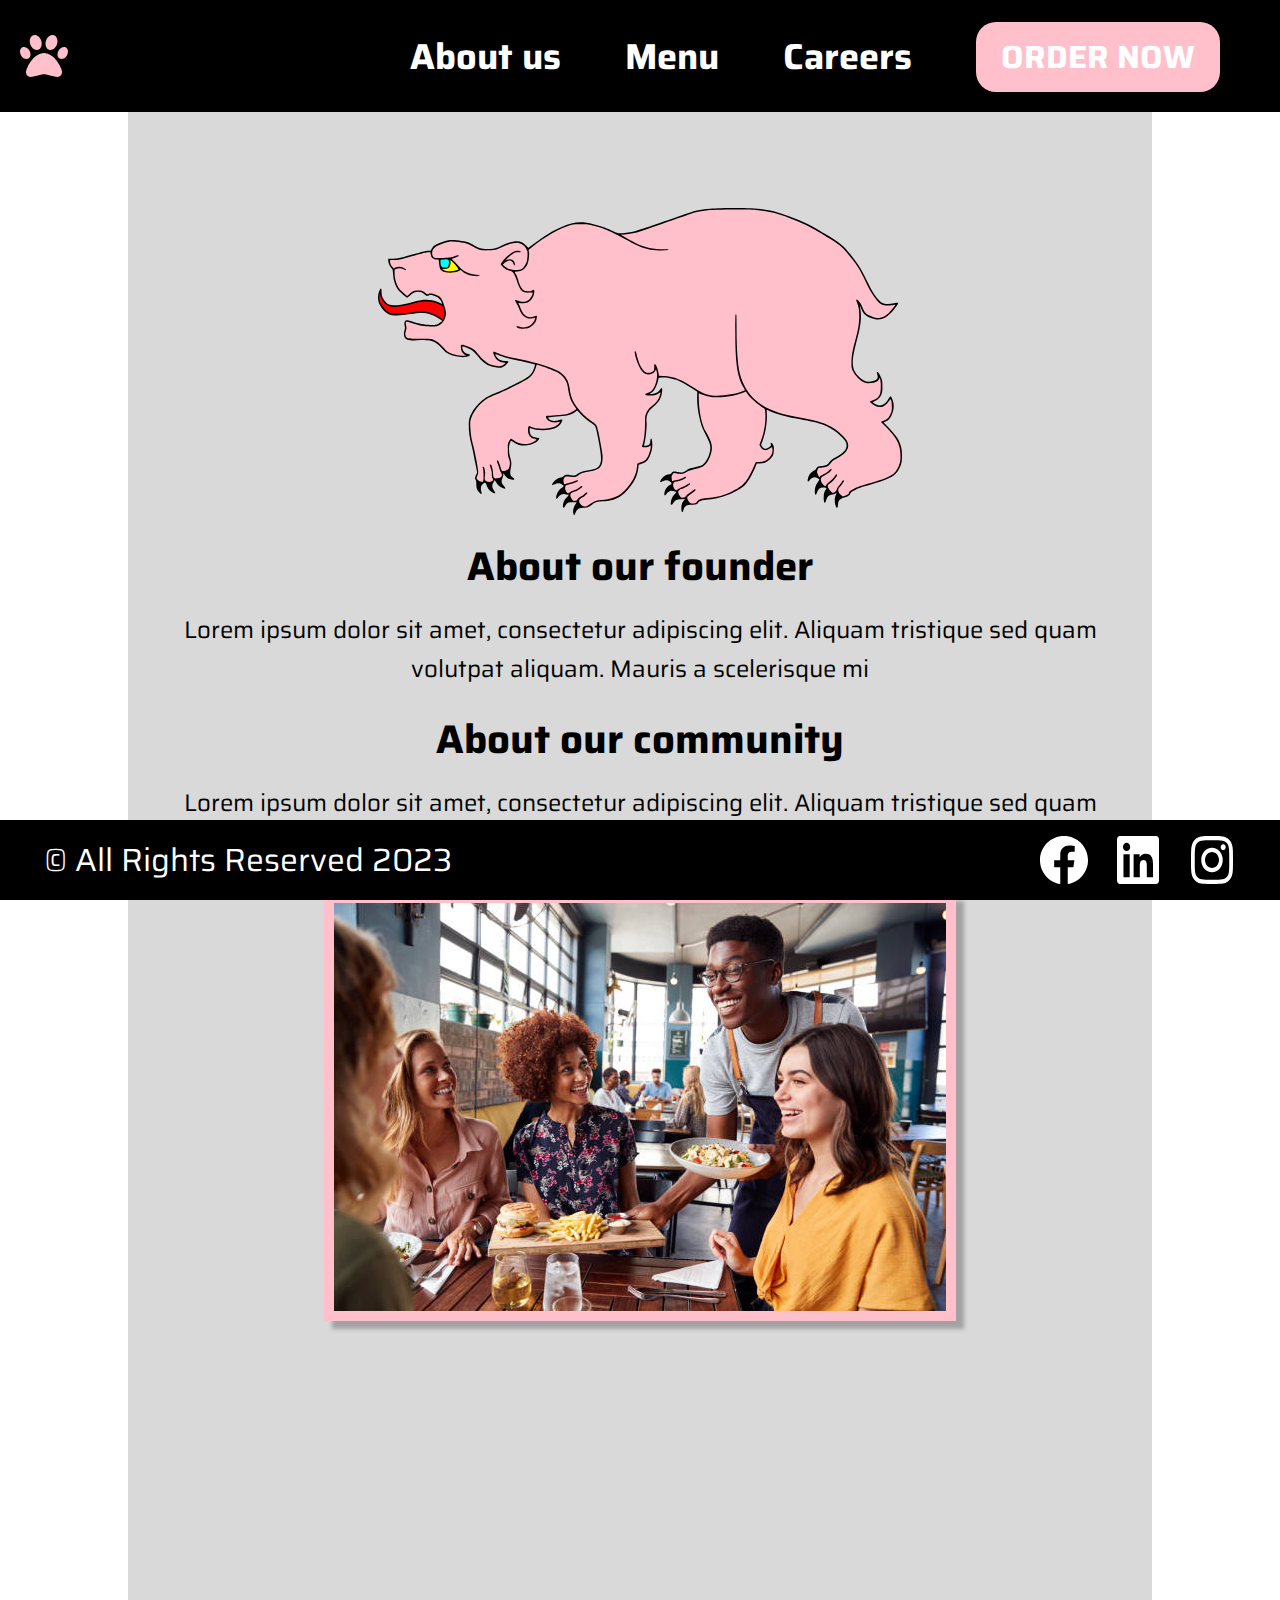
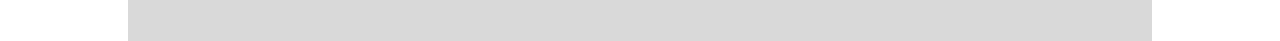
==== commit ebe81704: "Adds script for the burger menu icon; fix navbar styles; add new navbar to all pages along with the " ====
--- a/pages/about-us.html
+++ b/pages/about-us.html
@@ -6,6 +6,13 @@
     <meta name="description" content="Restaurant" />
     <meta name="keywords" content="Restaurant, menu, booking, food" />
     <meta name="viewport" content="width=device-width, initial-scale=1.0" />
+    <link
+      rel="stylesheet"
+      href="https://cdnjs.cloudflare.com/ajax/libs/font-awesome/6.5.1/css/all.min.css"
+      integrity="sha512-DTOQO9RWCH3ppGqcWaEA1BIZOC6xxalwEsw9c2QQeAIftl+Vegovlnee1c9QX4TctnWMn13TZye+giMm8e2LwA=="
+      crossorigin="anonymous"
+      referrerpolicy="no-referrer"
+    />
     <link rel="stylesheet" href="../css/reset.css" type="text/css" />
     <link rel="stylesheet" href="../css/styles.css" type="text/css" />
     <link rel="stylesheet" href="../css/about-us.css" type="text/css" />
@@ -14,53 +21,60 @@
   <body class="position-relative">
     <header id="about-us-header" class="header bg-black">
       <nav class="navbar">
-        <ul class="navbar-list d-flex items-center fs-36 fw-700">
+        <ul class="fs-36 fw-700 d-flex navbar-top-list">
           <li class="navbar-list__paw-link">
-            <a href="../index.html"
-              ><img
-                src="../assets/svg/paw-icon.svg"
-                alt="Bear paw icon"
-                class="navbar-list__paw-icon"
-            /></a>
+            <a class="navbar-list__paw-icon" href="../index.html"></a>
           </li>
           <li>
-            <a
-              href="./about-us.html"
-              class="navbar-list__link position-relative"
-              >About us</a
-            >
-          </li>
-          <li>
-            <a href="./menu.html" class="navbar-list__link position-relative"
-              >Menu</a
-            >
-          </li>
-          <li>
-            <a
-              href="./application.html"
-              class="navbar-list__link position-relative"
-              >Careers</a
-            >
-          </li>
-          <li>
-            <a href="../pages/book-table.html">
-              <button
-                type="button"
-                class="navbar-list__order-now-btn primary-btn"
-              >
-                <svg
-                  xmlns="http://www.w3.org/2000/svg"
-                  viewBox="0 0 448 512"
-                  class="navbar-list__order-now-icon"
+            <button type="button" class="navbar-list__collapsed-menu-btn">
+              <i
+                class="fa-solid fa-bars navbar-list__collapsed-menu-icon"
+                style="color: #ffffff"
+              ></i>
+            </button>
+            <ul class="navbar-list d-flex items-center">
+              <li>
+                <a
+                  href="./about-us.html"
+                  class="navbar-list__link position-relative"
+                  >About us</a
                 >
-                  <!--!Font Awesome Free 6.5.1 by @fontawesome - https://fontawesome.com License - https://fontawesome.com/license/free Copyright 2024 Fonticons, Inc.-->
-                  <path
-                    d="M416 0C400 0 288 32 288 176V288c0 35.3 28.7 64 64 64h32V480c0 17.7 14.3 32 32 32s32-14.3 32-32V352 240 32c0-17.7-14.3-32-32-32zM64 16C64 7.8 57.9 1 49.7 .1S34.2 4.6 32.4 12.5L2.1 148.8C.7 155.1 0 161.5 0 167.9c0 45.9 35.1 83.6 80 87.7V480c0 17.7 14.3 32 32 32s32-14.3 32-32V255.6c44.9-4.1 80-41.8 80-87.7c0-6.4-.7-12.8-2.1-19.1L191.6 12.5c-1.8-8-9.3-13.3-17.4-12.4S160 7.8 160 16V150.2c0 5.4-4.4 9.8-9.8 9.8c-5.1 0-9.3-3.9-9.8-9L127.9 14.6C127.2 6.3 120.3 0 112 0s-15.2 6.3-15.9 14.6L83.7 151c-.5 5.1-4.7 9-9.8 9c-5.4 0-9.8-4.4-9.8-9.8V16zm48.3 152l-.3 0-.3 0 .3-.7 .3 .7z"
-                  />
-                </svg>
-                Order now
-              </button>
-            </a>
+              </li>
+              <li>
+                <a
+                  href="./menu.html"
+                  class="navbar-list__link position-relative"
+                  >Menu</a
+                >
+              </li>
+              <li>
+                <a
+                  href="./application.html"
+                  class="navbar-list__link position-relative"
+                  >Careers</a
+                >
+              </li>
+              <li>
+                <a href="../pages/book-table.html">
+                  <button
+                    type="button"
+                    class="navbar-list__order-now-btn primary-btn"
+                  >
+                    <svg
+                      xmlns="http://www.w3.org/2000/svg"
+                      viewBox="0 0 448 512"
+                      class="navbar-list__order-now-icon"
+                    >
+                      <!--!Font Awesome Free 6.5.1 by @fontawesome - https://fontawesome.com License - https://fontawesome.com/license/free Copyright 2024 Fonticons, Inc.-->
+                      <path
+                        d="M416 0C400 0 288 32 288 176V288c0 35.3 28.7 64 64 64h32V480c0 17.7 14.3 32 32 32s32-14.3 32-32V352 240 32c0-17.7-14.3-32-32-32zM64 16C64 7.8 57.9 1 49.7 .1S34.2 4.6 32.4 12.5L2.1 148.8C.7 155.1 0 161.5 0 167.9c0 45.9 35.1 83.6 80 87.7V480c0 17.7 14.3 32 32 32s32-14.3 32-32V255.6c44.9-4.1 80-41.8 80-87.7c0-6.4-.7-12.8-2.1-19.1L191.6 12.5c-1.8-8-9.3-13.3-17.4-12.4S160 7.8 160 16V150.2c0 5.4-4.4 9.8-9.8 9.8c-5.1 0-9.3-3.9-9.8-9L127.9 14.6C127.2 6.3 120.3 0 112 0s-15.2 6.3-15.9 14.6L83.7 151c-.5 5.1-4.7 9-9.8 9c-5.4 0-9.8-4.4-9.8-9.8V16zm48.3 152l-.3 0-.3 0 .3-.7 .3 .7z"
+                      />
+                    </svg>
+                    Order now
+                  </button>
+                </a>
+              </li>
+            </ul>
           </li>
         </ul>
       </nav>
@@ -121,5 +135,6 @@
         />
       </div>
     </footer>
+    <script src="../js/script.js"></script>
   </body>
 </html>
--- a/css/styles.css
+++ b/css/styles.css
@@ -111,6 +111,12 @@
   top: 0;
   z-index: 1;
   box-sizing: border-box;
+  padding: 20px;
+}
+
+.navbar-top-list {
+  justify-content: space-between;
+  position: relative;
 }
 
 .navbar-list {
@@ -119,9 +125,52 @@
   align-items: center;
   flex-wrap: wrap;
   gap: 20px;
-  position: relative;
-  padding: 20px 5px;
   box-sizing: border-box;
+  display: none;
+}
+
+.navbar-list--mobile-display {
+  display: flex;
+  flex-direction: column;
+  gap: 50px;
+  background-color: rgb(0, 0, 0);
+  width: 90vw;
+  height: 70vh;
+  position: absolute;
+  left: 0;
+  right: 0;
+  top: 4.2rem;
+}
+
+.navbar-list__paw-link {
+  width: 48px;
+  height: 48px;
+  display: block;
+  margin-top: auto;
+  margin-bottom: auto;
+}
+
+.navbar-list__paw-icon {
+  background-image: url(../assets/svg/paw-icon.svg);
+  background-repeat: no-repeat;
+  background-size: contain;
+  background-position: center;
+  display: block;
+  width: 48px;
+  height: 48px;
+  transition: transform 1000ms, filter 1000ms;
+}
+
+.navbar-list__collapsed-menu-btn {
+  border: none;
+  outline: none;
+  background-color: transparent;
+  display: block;
+}
+
+.navbar-list__collapsed-menu-icon {
+  display: block;
+  font-size: 3rem;
 }
 
 .navbar-list__link {
@@ -148,6 +197,22 @@
 .bear-logo {
   max-width: 70%;
   height: auto;
+}
+
+/*SUCCESS PAGES*/
+.success-section {
+  margin: 240px auto;
+  color: #00ff88;
+}
+
+.check-icon {
+  max-width: 128px;
+  margin: 16px auto;
+}
+
+.success-section__link {
+  text-decoration: underline;
+  display: block;
 }
 
 /*FOOTER*/
@@ -173,7 +238,20 @@
   height: 30px;
 }
 
-@media only screen and (min-width: 800px) and (max-width: 1019px) {
+@media only screen and (min-width: 600px) {
+  .navbar-list {
+    display: flex;
+  }
+  .navbar-list__collapsed-menu-icon {
+    display: none;
+  }
+
+  .navbar-list--mobile-display {
+    display: none;
+  }
+}
+
+@media only screen and (min-width: 800px) {
   .bear-logo {
     max-width: 75%;
     height: auto;
@@ -208,23 +286,8 @@
 
   .navbar-list {
     list-style-type: none;
-    height: auto;
     justify-content: flex-end;
     gap: 64px;
-    position: relative;
-  }
-
-  .navbar-list__paw-link {
-    position: absolute;
-    z-index: 2;
-    top: 28px;
-    left: 64px;
-  }
-
-  .navbar-list__paw-icon {
-    max-width: 48px;
-    max-height: 48px;
-    transition: transform 1000ms, filter 1000ms;
   }
 
   .navbar-list__paw-icon:hover {
@@ -290,3 +353,9 @@
     cursor: pointer;
   }
 }
+
+@media only screen and (min-width: 1800px) {
+  .success-section {
+    margin: 500px auto 400px;
+  }
+}
--- a/css/about-us.css
+++ b/css/about-us.css
@@ -19,7 +19,7 @@
   box-shadow: 8px 8px 4px #00000040;
 }
 
-@media only screen and (min-width: 600px) and (max-width: 1299px) {
+@media only screen and (min-width: 600px) {
   .about-us-section {
     padding: 208px 10px 320px 10px;
     margin: 0 8rem;
